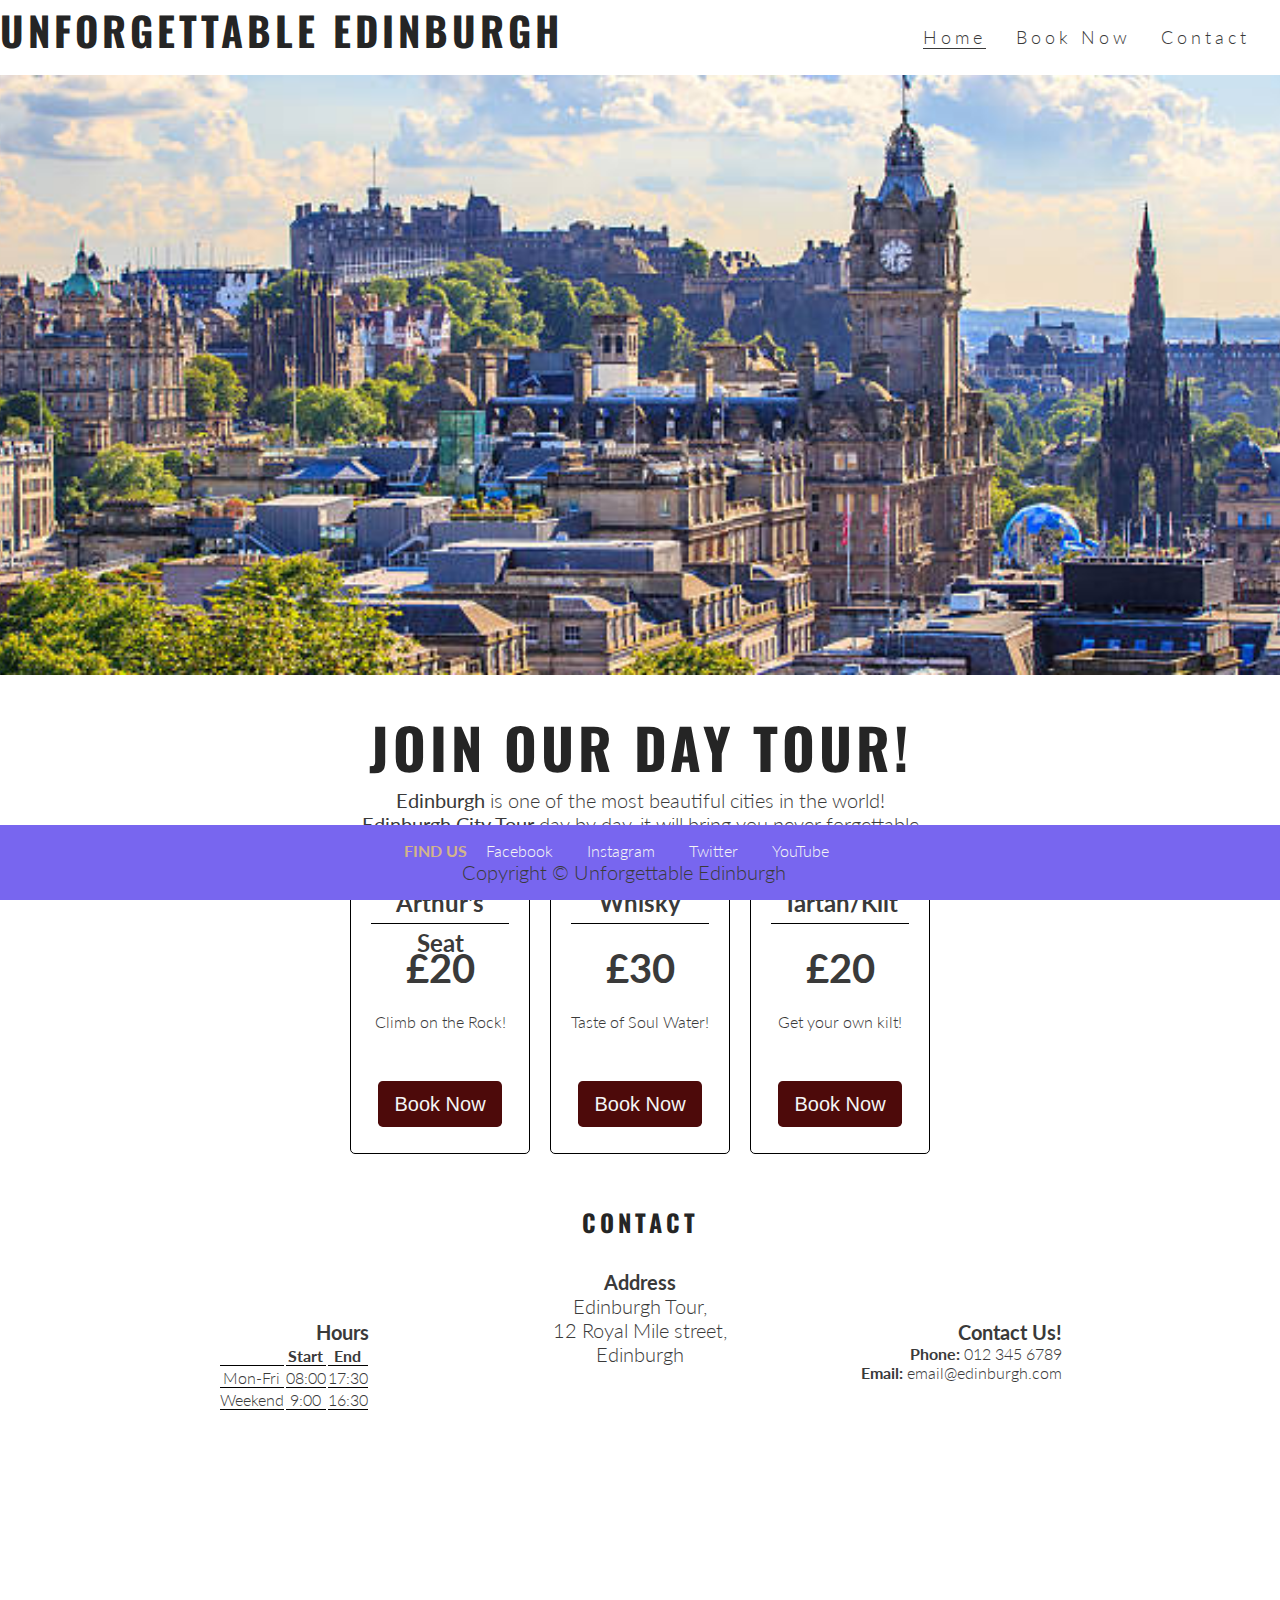
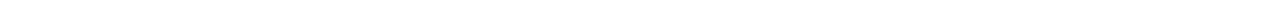
==== index.html @ 6f7efbe6 "update stlying for main section" ====
<!DOCTYPE html>
<html lang="en">
<head>
    <meta charset="UTF-8">
    <meta name="viewport" content="width=device-width, initial-scale=1.0">
    <meta name="description" content="A few days explore in Edinburgh, Scotland">
    <meta name="keywords" content="expore the city, city break, scotland, edinburgh">

    <link rel="stylesheet" href="assets/css/style.css">
    <title>Unforgettable Edinburgh</title>
</head>
<body>
    <!-- navigation / header -->
    <header>
        <a href="index.html">
        <h1 id="logo">Unforgettable Edinburgh</h1>
    </a>
    <nav>
        <ul>
        <li>
            <a href="#contact">Contact</a>
        </li>
        <li>
            <a href="#booknow">Book Now</a>
        </li>
        <li>
            <a href="index.html" class="active">Home</a>
        </li>
    </ul>
    </nav>
</header>
<!-- Outer box -->
<section id="edinburgh-outer">
    <div id="edinburgh-image"></div>
    <div id="cover-text">
        <h2>Love City Breaks</h2>
        <h3>Explore Edinburgh & More</h3>
    </div>
</section>

<!-- main -->
<section>
    <div id="main">   
        <h2 id="title">Join our day tour!</h2>
    <p><strong>Edinburgh</strong> is one of the most beautiful cities in the world!</p>
    <p><strong>Edinburgh City Tour</strong> day by day, it will bring you never forgettable experience!
    </p>

<!-- Booking box -->
    <div class="tours" id="booknow">
        <div class="tour-item">
            <div class="tour-item-title">
                Arthur's Seat
            </div>
            <div class="tour-item-price">
                £20
            </div>
            <div class="tour-item-detail">
                Climb on the Rock!
            </div>
            <button class="tour-item-button tour-item-button--active">
                Book Now
            </button>
        </div>
        <div class="tour-item">
            <div class="tour-item-title">
                Whisky
            </div>
            <div class="tour-item-price">
                £30
            </div>
            <div class="tour-item-detail">
                Taste of Soul Water!
            </div>
            <button class="tour-item-button tour-item-button--active">
                Book Now
            </button>
        </div>
        <div class="tour-item">
            <div class="tour-item-title">
                Tartan/Kilt
            </div>
            <div class="tour-item-price">
                £20
            </div>
            <div class="tour-item-detail">
                Get your own kilt!
            </div>
            <button class="tour-item-button tour-item-button--active">
                Book Now
            </button>
        </div>
    </div>
</div>
</section>

<!-- contact / hours / address -->
<section id="contact">
    <h2 class="text-center">Contact</h2>
    <div class="contact-boxes-container">
        <div class="contact-box-left">
            <h3 class="text-center">Hours</h3>

            <table class="text-center">
                <tr>
                    <th></th>
                    <th>Start</th>
                    <th>End</th>
                </tr>
                <tr>
                    <td>Mon-Fri</td>
                    <td>08:00</td>
                    <td>17:30</td>
                </tr>
                <tr>
                    <td>Weekend</td>
                    <td>9:00</td>
                    <td>16:30</td>
                </tr>
            </table>
    </div>
    <div class="text-right contact-box-right">
        <h3>Contact Us!</h3>
        <div>
        <span class="bold">Phone: </span>
        <span>012 345 6789</span>
        </div>
        <div>
        <span class="bold">Email: </span>
        <span>email@edinburgh.com</span>
        </div>
    </div>
    <div class="contact-box-center">
    <h3>Address</h3>
    <p>Edinburgh Tour,<br>12 Royal Mile street,<br>Edinburgh</p>
    </div>
</div>
</section>
</body>

<!-- footer -->
<footer class="text-uppercase">
        <span>Find Us</span>

		<a href="https://www.facebook.com" target="_blank" rel="noopener" aria-label="Find us on Facebook (link opens in a new tab)">Facebook</a>
		<a href="https://www.instagram.com" target="_blank" rel="noopener" aria-label="Find us on Instagram (link opens in a new tab)">Instagram</a>
		<a href="https://www.twitter.com" target="_blank" rel="noopener" aria-label="Find us on Twitter (link opens in a new tab)">Twitter</a>
        <a href="https://www.youtube.com" target="_blank" rel="noopener" aria-label="Find us on YouTube(link opens in a new tab)">YouTube</a>
   
        <p>Copyright &copy; Unforgettable Edinburgh</p>
    </footer>
</html>
---- assets/css/style.css ----
@import url('https://fonts.googleapis.com/css2?family=Lato:wght@300&family=Oswald&display=swap');

* {
    margin: 0;
    padding: 0;
    border: none;
}

body {
    font-family: Lato, sans-serif;
    font-weight: 300;
    color: #3a3a3a;
}

/* headings & logo*/
h1, h2 {
    font-family: Oswald, sans-serif;
    text-transform: uppercase;
    letter-spacing: 4px;
    color: #252525;
}
#logo {
    float: left;
    font-size: 250%;
}
/* navigatin links */
ul {
    font-size: 110%;
    letter-spacing: 4px;
    line-height: 75px;
}

li{
    float: right;
    list-style-type: none;
    margin-right: 30px;
}

li a {
    text-decoration: none;
    color: inherit;
}

li a:hover {
    border-bottom: 1px solid #3a3a3a;
}
.active {
    border-bottom: 1px solid #3a3a3a;
}

/* main image-edinburgh */

#edinburgh-outer {
    height: 600px;
    width: 100%;
    overflow: hidden;
    position: relative;
}

#cover-text, #cover-text h2 {
    color: #fff;
}

#edinburgh-image {
    height: 600px;
    width: 100%;
    background: url(../images/edinburgh-city.jpeg) no-repeat center fixed;
    background-size: cover;

/* animates zoom effects on loading page */
animation-name: edinburgh-zoom;
animation-duration: 3s ;
animation-fill-mode: backwards;
}
/* creates the level of zoom for edinburgh image */
@keyframes edinburgh-zoom {
    from {
        transform: scale(1);
    }
    to {
        transform: scale(1.1);
    }
}

#cover-text {
    font-size: 140%;
    font-family: Oswald, sans-serif;
    text-transform: uppercase;
    letter-spacing: 4px;

    width: 300px;
    height: 150px;
    

    padding-top: 40px;
    padding-left: 10px;

    background-color: rgba(183, 132, 21, 0.876);

    bottom: 60px;
    right: 100px;
}

/* main contents */
#main {
    width: 600px;
    margin: 0 auto;
    margin-top: 30px; 
}

#title {
    text-align: center;
    font-size: 3.5rem;
    font-weight: bold;
}
p {
    text-align: center;
    font-size: 1.25rem;
    font-weight: 300;
}
.tours {
    display: flex;
    
}

.tour-item {
    width: 1000px;
    height: 250px;
    border: 1px solid black;
    margin: 10px;
    border-radius: 5px;
    text-align: center;
    padding: 20px;
    margin-bottom: 50px;
    margin-top: 2px; 
}

.tour-item-title {
    font-size: 1.5rem;
    font-weight: bold;
    text-align: center;
    height: 40px;
    line-height: 40px;
    border-bottom: 1px solid black;
    margin: 0 auto;
}

.tour-item-button {
    padding: 0.5rem 1rem;
    font-size: 1.25rem;
    line-height: 1.5;
    border-radius: .3rem;
    color: rgb(90, 22, 22);
    background-color: transparent;
    background-image: none;
    border-bottom: rgb(90, 22, 22);
    margin-top: 50px;
    display: inline-block;
    transition-duration: 0.3s;
    cursor: pointer;
}

.tour-item-price {
    font-size: 2.5rem;
    font-weight: bold;
    padding: 20px;
}

.tour-item-button--active {
    background-color:  rgb(77, 10, 10);
    color: whitesmoke;
}
.tour-item-button:hover {
    background-color: brown;
    color: whitesmoke;
}

/* contact */
#contact {
    margin-bottom: 100px;
}
.contact-boxes-container {
    width: 66%;
    margin: 0 auto;
}
.contact-box-left {
    width: 250px;
    margin-top: 50px;
    float: left;
}
.contact-box-right {
    width: 250px;
    text-align: right;
    margin-top: 50px;
    float: right;
}
.spacer {
    clear: both;
}
.contact-box-center {
    width: 250px;
    height: 250px;
    margin: 30px auto;
    text-align: center;
}
h3 {
    font-size: 20px;
    font-weight: bolder;
}
th, td {
    border-bottom: 1px solid black;
}
ul {
    padding: 0;
}
.text-center {
    text-align: center;
}
.text-right {
    text-align: right;
}

.bold {
    font-weight: bold;
}
h3 {
    font-weight: bold;
}

/* footer */
footer {
    background-color: rgb(120, 102, 239);
    padding: 1em;
    text-align: center;
    width: 100%;
    position: fixed;
    bottom: 0;
    right: 0;
    z-index: 3;
}

footer > span {
    color: tan;
    font-weight: bold;
    font-size: 1rem;
    text-transform: uppercase;
}
footer > a {
    color: whitesmoke;
    text-decoration: none;
    padding: 0 15px;
    font-size: 1rem;
}
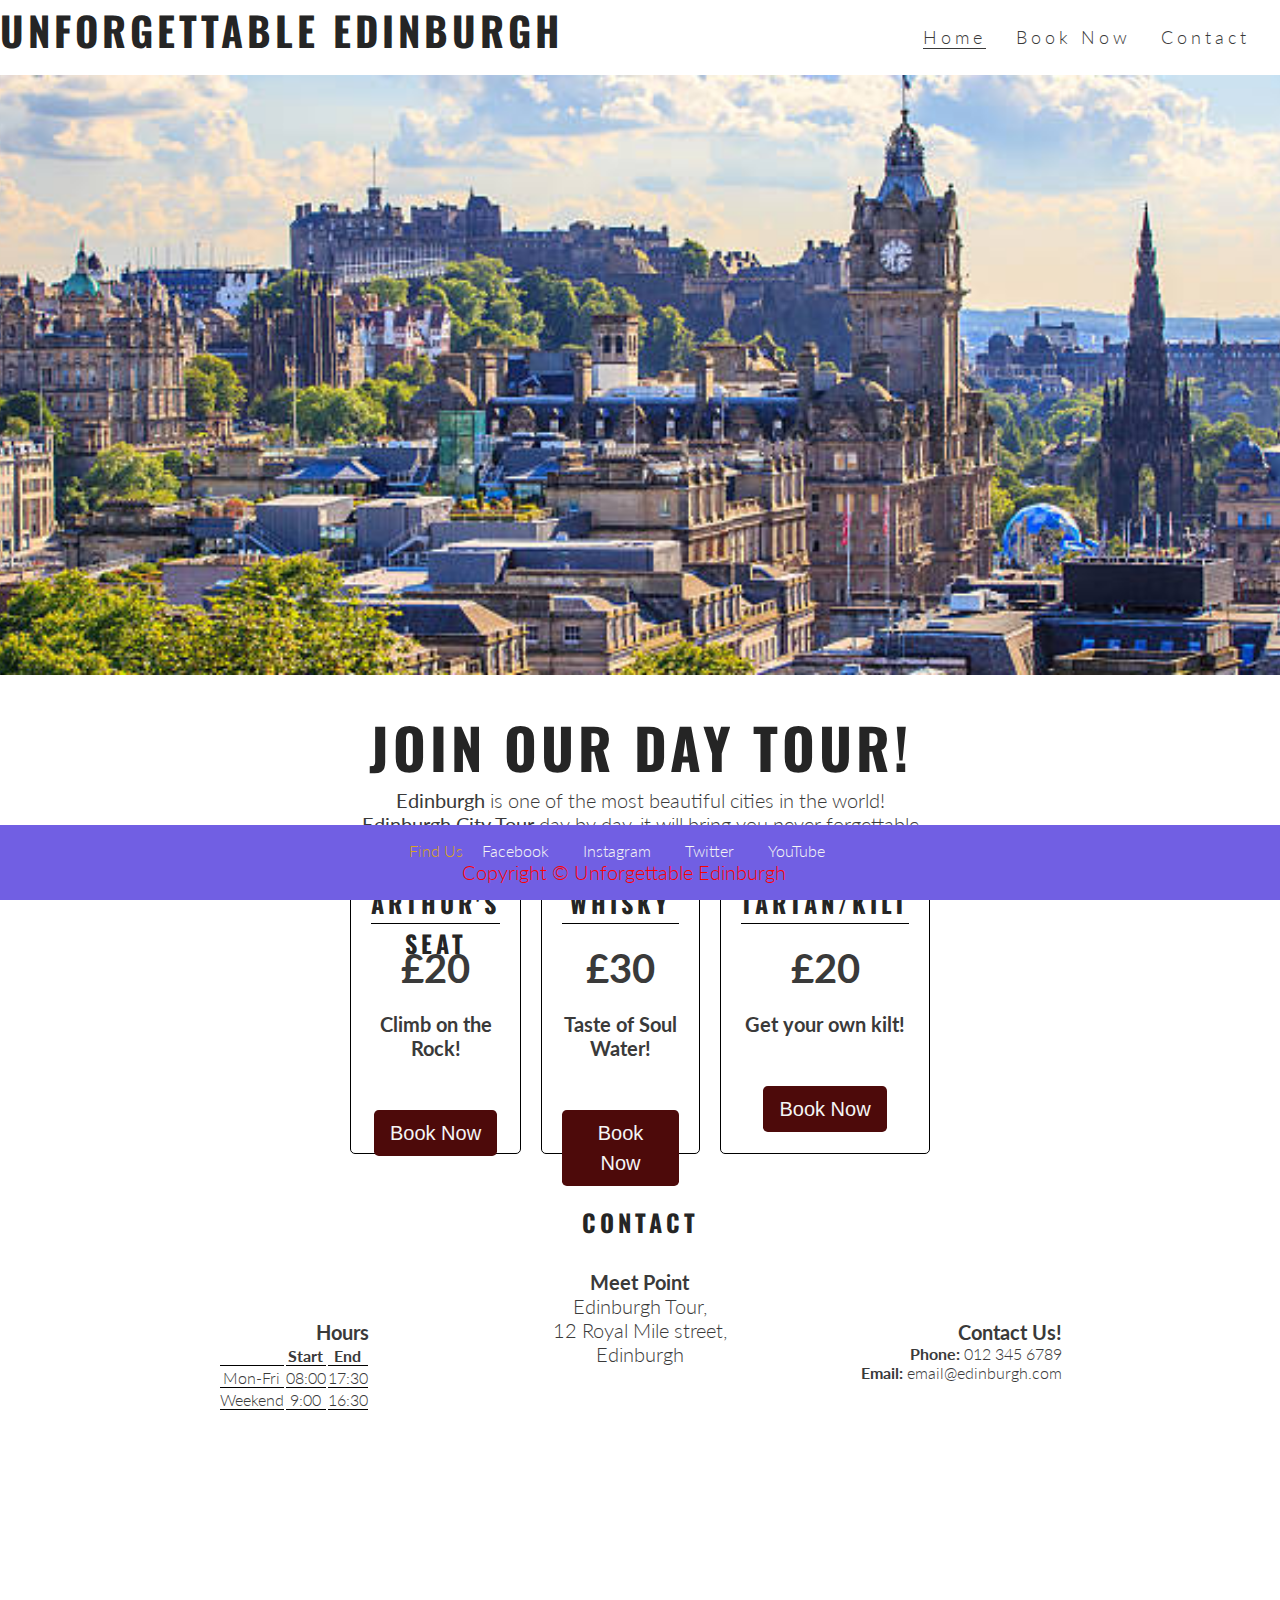
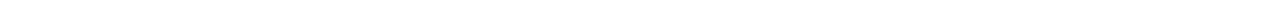
==== commit e72e8059: "more updating syles" ====
--- a/index.html
+++ b/index.html
@@ -9,6 +9,7 @@
     <link rel="stylesheet" href="assets/css/style.css">
     <title>Unforgettable Edinburgh</title>
 </head>
+
 <body>
     <!-- navigation / header -->
     <header>
@@ -49,43 +50,43 @@
 <!-- Booking box -->
     <div class="tours" id="booknow">
         <div class="tour-item">
-            <div class="tour-item-title">
+            <h2 div class="tour-item-title">
                 Arthur's Seat
-            </div>
+            </h2>
             <div class="tour-item-price">
                 £20
             </div>
-            <div class="tour-item-detail">
+            <h3 div class="tour-item-detail">
                 Climb on the Rock!
-            </div>
+            </h3>
             <button class="tour-item-button tour-item-button--active">
                 Book Now
             </button>
         </div>
         <div class="tour-item">
-            <div class="tour-item-title">
+            <h2 div class="tour-item-title">
                 Whisky
-            </div>
+            </h2>
             <div class="tour-item-price">
                 £30
             </div>
-            <div class="tour-item-detail">
+            <h3 div class="tour-item-detail">
                 Taste of Soul Water!
-            </div>
+            </h3>
             <button class="tour-item-button tour-item-button--active">
                 Book Now
             </button>
         </div>
         <div class="tour-item">
-            <div class="tour-item-title">
+            <h2 div class="tour-item-title">
                 Tartan/Kilt
-            </div>
+            </h2>
             <div class="tour-item-price">
                 £20
             </div>
-            <div class="tour-item-detail">
+            <h3 div class="tour-item-detail">
                 Get your own kilt!
-            </div>
+            </h3>
             <button class="tour-item-button tour-item-button--active">
                 Book Now
             </button>
@@ -121,6 +122,7 @@
     </div>
     <div class="text-right contact-box-right">
         <h3>Contact Us!</h3>
+
         <div>
         <span class="bold">Phone: </span>
         <span>012 345 6789</span>
@@ -131,12 +133,11 @@
         </div>
     </div>
     <div class="contact-box-center">
-    <h3>Address</h3>
-    <p>Edinburgh Tour,<br>12 Royal Mile street,<br>Edinburgh</p>
+        <h3>Meet Point</h3>
+        <p>Edinburgh Tour,<br>12 Royal Mile street,<br>Edinburgh</p>
     </div>
 </div>
 </section>
-</body>
 
 <!-- footer -->
 <footer class="text-uppercase">
@@ -149,4 +150,5 @@
    
         <p>Copyright &copy; Unforgettable Edinburgh</p>
     </footer>
+</body>
 </html>--- a/assets/css/style.css
+++ b/assets/css/style.css
@@ -229,7 +229,7 @@
 
 /* footer */
 footer {
-    background-color: rgb(120, 102, 239);
+    background-color: rgb(113, 95, 227);
     padding: 1em;
     text-align: center;
     width: 100%;
@@ -239,11 +239,8 @@
     z-index: 3;
 }
 
-footer > span {
-    color: tan;
-    font-weight: bold;
-    font-size: 1rem;
-    text-transform: uppercase;
+footer > span { 
+    color: goldenrod;
 }
 footer > a {
     color: whitesmoke;
@@ -252,3 +249,7 @@
     font-size: 1rem;
 }
 
+footer > p {
+    color: red;
+}
+
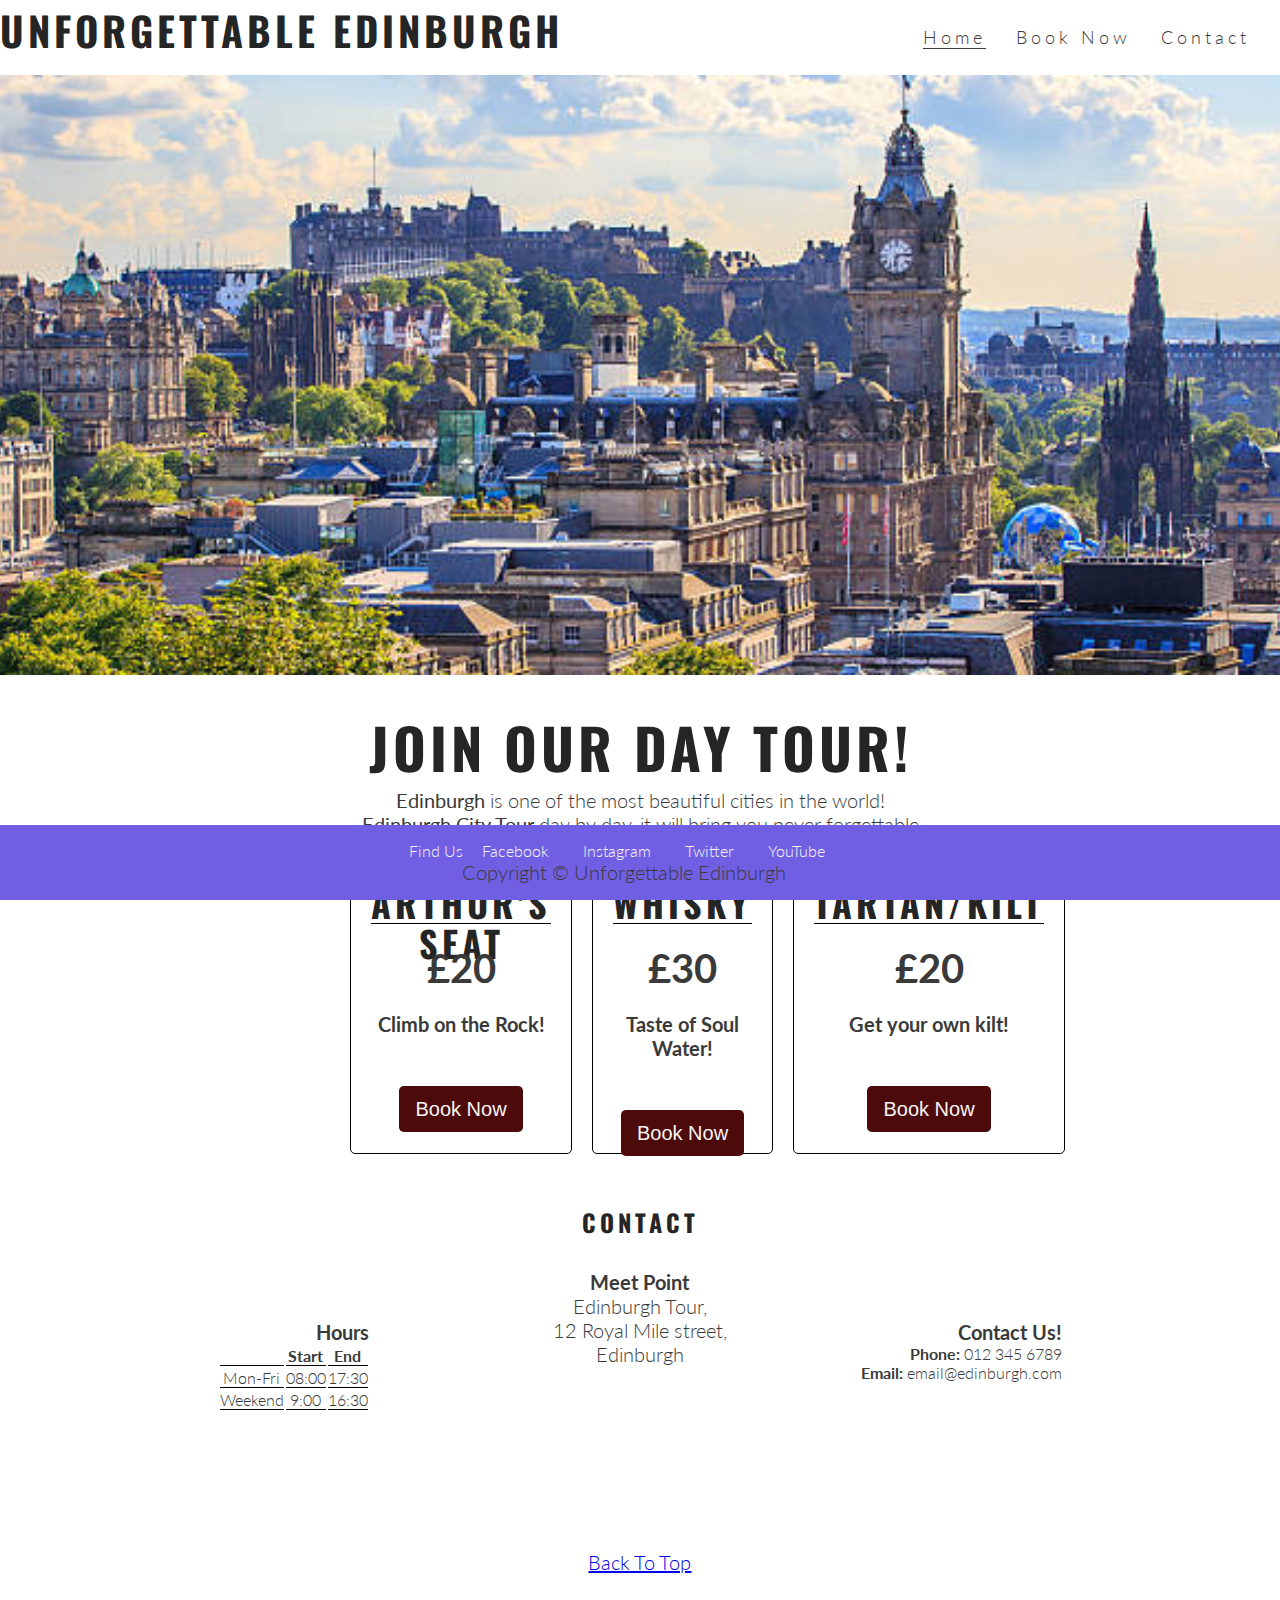
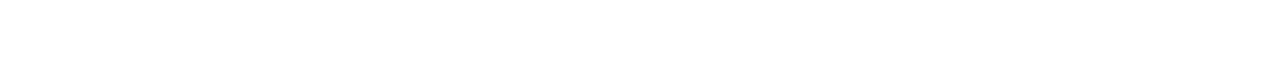
==== commit ceea8490: "add 'back to top' link" ====
--- a/index.html
+++ b/index.html
@@ -50,43 +50,44 @@
 <!-- Booking box -->
     <div class="tours" id="booknow">
         <div class="tour-item">
-            <h2 div class="tour-item-title">
-                Arthur's Seat
-            </h2>
+            <div class="tour-item-title">
+                <h2>Arthur's Seat</h2>
+            </div>
             <div class="tour-item-price">
                 £20
             </div>
-            <h3 div class="tour-item-detail">
-                Climb on the Rock!
-            </h3>
+            <div class="tour-item-detail">
+                <h3>Climb on the Rock!</h3>
+            </div>
             <button class="tour-item-button tour-item-button--active">
                 Book Now
             </button>
         </div>
         <div class="tour-item">
-            <h2 div class="tour-item-title">
-                Whisky
-            </h2>
+            <div class="tour-item-title">
+                <h2>Whisky</h2>
+            </div>
             <div class="tour-item-price">
                 £30
             </div>
-            <h3 div class="tour-item-detail">
-                Taste of Soul Water!
-            </h3>
+            <div class="tour-item-detail">
+                <h3>Taste of Soul Water!</h3>
+            </div>
             <button class="tour-item-button tour-item-button--active">
                 Book Now
             </button>
         </div>
         <div class="tour-item">
-            <h2 div class="tour-item-title">
-                Tartan/Kilt
-            </h2>
+            <div class="tour-item-title">
+                <h2>Tartan/Kilt</h2>
+                
+            </div>
             <div class="tour-item-price">
                 £20
             </div>
-            <h3 div class="tour-item-detail">
-                Get your own kilt!
-            </h3>
+            <div class="tour-item-detail">
+                <h3>Get your own kilt!</h3>
+            </div>
             <button class="tour-item-button tour-item-button--active">
                 Book Now
             </button>
@@ -136,7 +137,11 @@
         <h3>Meet Point</h3>
         <p>Edinburgh Tour,<br>12 Royal Mile street,<br>Edinburgh</p>
     </div>
+    <p>
+        <a href="#">Back To Top</a>
+    </p>
 </div>
+
 </section>
 
 <!-- footer -->
--- a/assets/css/style.css
+++ b/assets/css/style.css
@@ -240,7 +240,7 @@
 }
 
 footer > span { 
-    color: goldenrod;
+    color: whitesmoke;
 }
 footer > a {
     color: whitesmoke;
@@ -249,7 +249,4 @@
     font-size: 1rem;
 }
 
-footer > p {
-    color: red;
-}
-
+
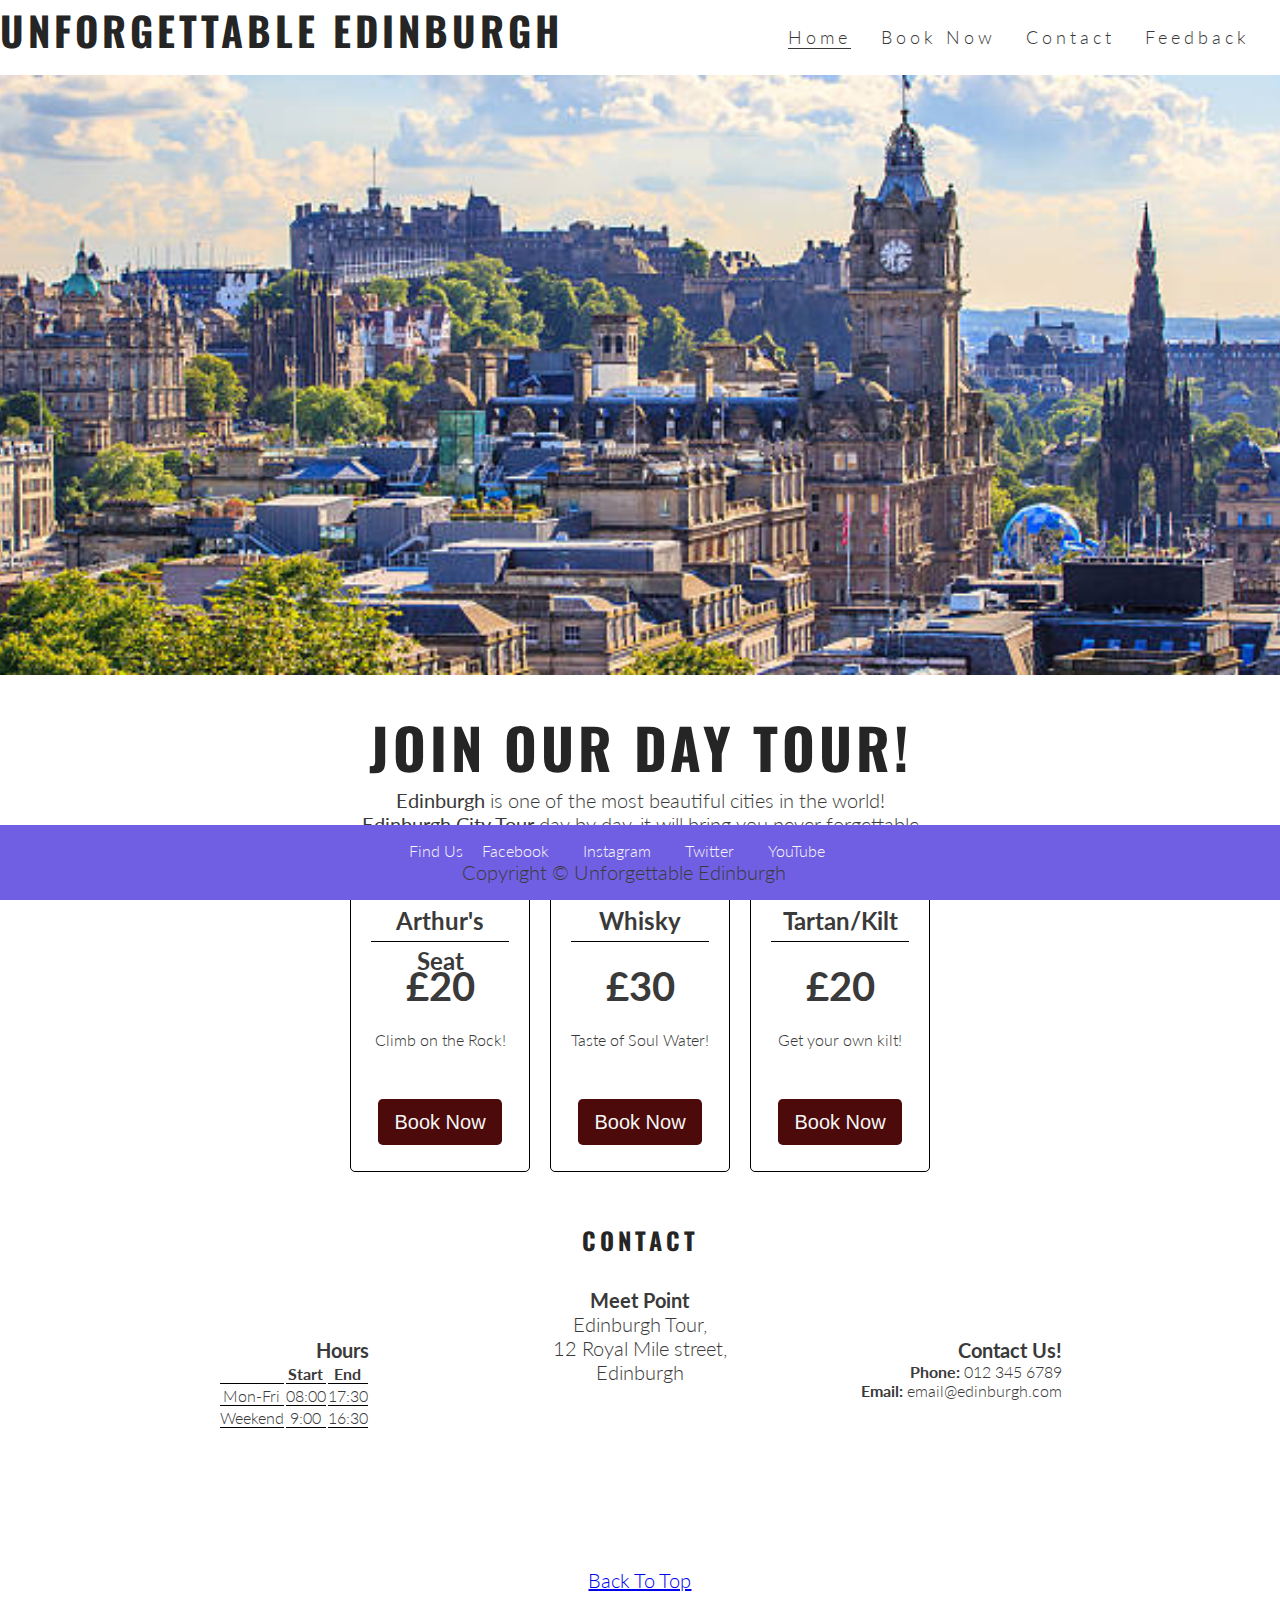
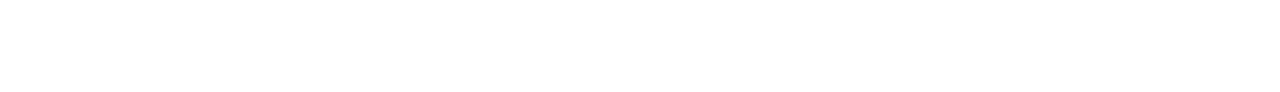
==== commit a9c8f22d: "fixing tour boxes as the size wasn't aligned" ====
--- a/index.html
+++ b/index.html
@@ -18,6 +18,9 @@
     </a>
     <nav>
         <ul>
+        <li>
+            <a href="form">Feedback</a>
+        </li>
         <li>
             <a href="#contact">Contact</a>
         </li>
@@ -51,13 +54,13 @@
     <div class="tours" id="booknow">
         <div class="tour-item">
             <div class="tour-item-title">
-                <h2>Arthur's Seat</h2>
+                Arthur's Seat
             </div>
             <div class="tour-item-price">
                 £20
             </div>
             <div class="tour-item-detail">
-                <h3>Climb on the Rock!</h3>
+                Climb on the Rock!
             </div>
             <button class="tour-item-button tour-item-button--active">
                 Book Now
@@ -65,13 +68,13 @@
         </div>
         <div class="tour-item">
             <div class="tour-item-title">
-                <h2>Whisky</h2>
+                Whisky
             </div>
             <div class="tour-item-price">
                 £30
             </div>
             <div class="tour-item-detail">
-                <h3>Taste of Soul Water!</h3>
+                Taste of Soul Water!
             </div>
             <button class="tour-item-button tour-item-button--active">
                 Book Now
@@ -79,14 +82,14 @@
         </div>
         <div class="tour-item">
             <div class="tour-item-title">
-                <h2>Tartan/Kilt</h2>
+                Tartan/Kilt
                 
             </div>
             <div class="tour-item-price">
                 £20
             </div>
             <div class="tour-item-detail">
-                <h3>Get your own kilt!</h3>
+                Get your own kilt!
             </div>
             <button class="tour-item-button tour-item-button--active">
                 Book Now
--- a/assets/css/style.css
+++ b/assets/css/style.css
@@ -124,7 +124,7 @@
 }
 
 .tour-item {
-    width: 1000px;
+    width: 2000px;
     height: 250px;
     border: 1px solid black;
     margin: 10px;
@@ -132,7 +132,7 @@
     text-align: center;
     padding: 20px;
     margin-bottom: 50px;
-    margin-top: 2px; 
+    margin-top: 20px; 
 }
 
 .tour-item-title {
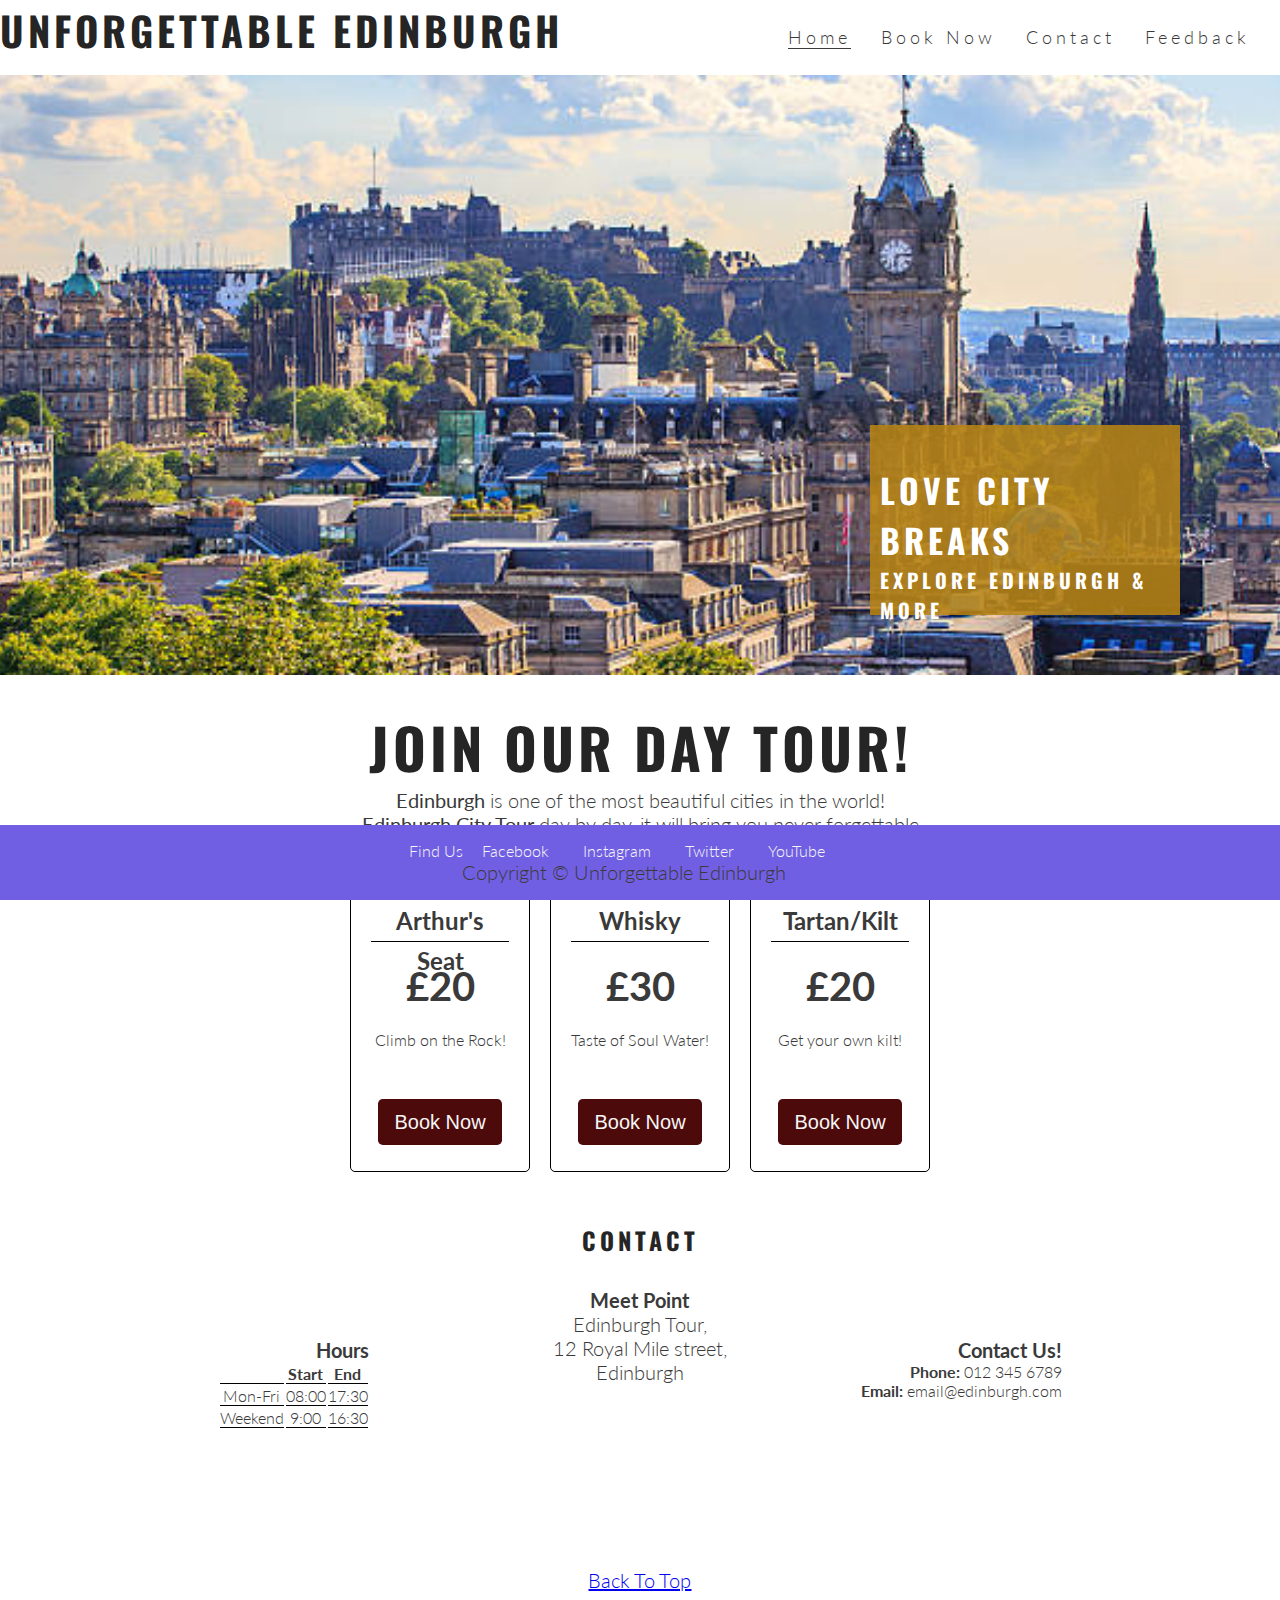
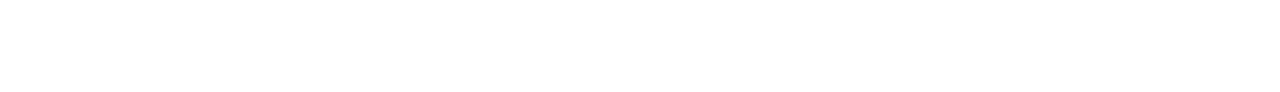
==== commit aa9a59a1: "disappeared box text has been back" ====
--- a/index.html
+++ b/index.html
@@ -19,7 +19,7 @@
     <nav>
         <ul>
         <li>
-            <a href="form">Feedback</a>
+            <a href="#form">Feedback</a>
         </li>
         <li>
             <a href="#contact">Contact</a>
--- a/assets/css/style.css
+++ b/assets/css/style.css
@@ -99,6 +99,8 @@
 
     bottom: 60px;
     right: 100px;
+
+    position: absolute;
 }
 
 /* main contents */
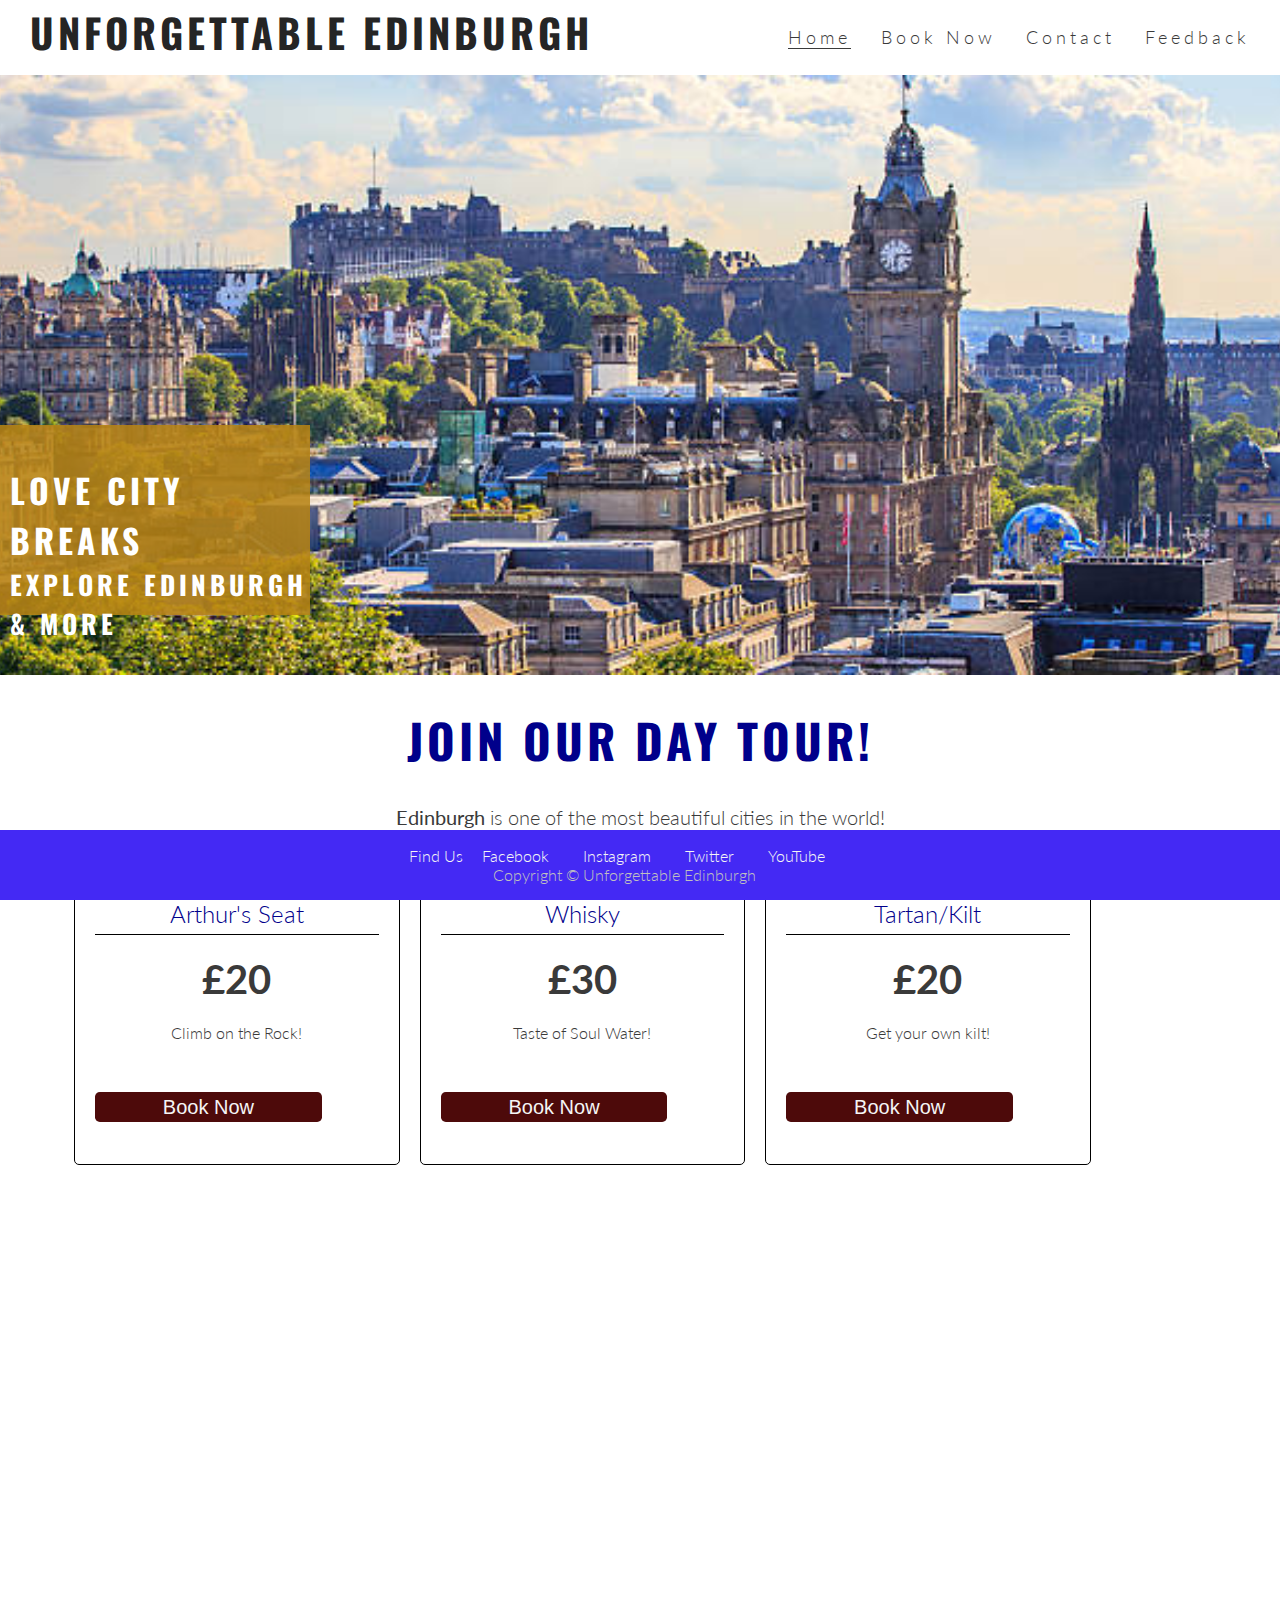
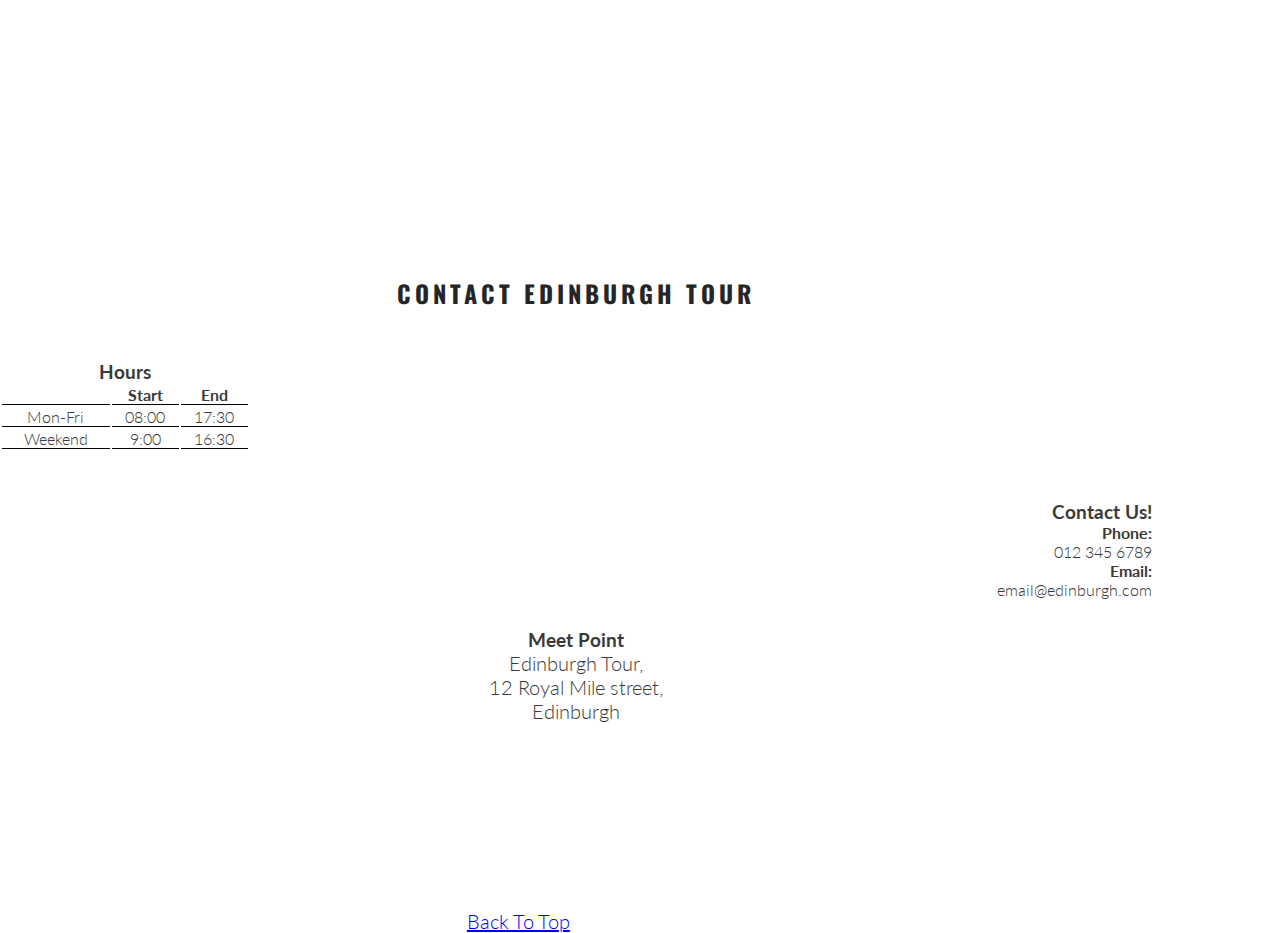
==== commit 96be6338: "Update index.html" ====
--- a/index.html
+++ b/index.html
@@ -19,7 +19,7 @@
     <nav>
         <ul>
         <li>
-            <a href="#form">Feedback</a>
+            <a href="form.html">Feedback</a>
         </li>
         <li>
             <a href="#contact">Contact</a>
@@ -47,7 +47,7 @@
     <div id="main">   
         <h2 id="title">Join our day tour!</h2>
     <p><strong>Edinburgh</strong> is one of the most beautiful cities in the world!</p>
-    <p><strong>Edinburgh City Tour</strong> day by day, it will bring you never forgettable experience!
+    <p><strong>Edinburgh City Tours</strong> daily will bring you an unforgettable experience!
     </p>
 
 <!-- Booking box -->
@@ -95,16 +95,15 @@
                 Book Now
             </button>
         </div>
-    </div>
+    </div>    
 </div>
 </section>
 
 <!-- contact / hours / address -->
-<section id="contact">
-    <h2 class="text-center">Contact</h2>
-    <div class="contact-boxes-container">
+<section id="contact" class="text-center">
+    <h2>Contact Edinburgh Tour</h2>
         <div class="contact-box-left">
-            <h3 class="text-center">Hours</h3>
+            <h3>Hours</h3>
 
             <table class="text-center">
                 <tr>
@@ -159,4 +158,4 @@
         <p>Copyright &copy; Unforgettable Edinburgh</p>
     </footer>
 </body>
-</html>+</html>
--- a/assets/css/style.css
+++ b/assets/css/style.css
@@ -112,8 +112,9 @@
 
 #title {
     text-align: center;
-    font-size: 3.5rem;
+    font-size: 2.95rem;
     font-weight: bold;
+    color: darkblue;
 }
 p {
     text-align: center;
@@ -136,10 +137,10 @@
     margin-bottom: 50px;
     margin-top: 20px; 
 }
-
 .tour-item-title {
+    color: darkblue;
     font-size: 1.5rem;
-    font-weight: bold;
+    font-weight: 10px;
     text-align: center;
     height: 40px;
     line-height: 40px;
@@ -152,10 +153,8 @@
     font-size: 1.25rem;
     line-height: 1.5;
     border-radius: .3rem;
-    color: rgb(90, 22, 22);
     background-color: transparent;
     background-image: none;
-    border-bottom: rgb(90, 22, 22);
     margin-top: 50px;
     display: inline-block;
     transition-duration: 0.3s;
@@ -205,10 +204,7 @@
     margin: 30px auto;
     text-align: center;
 }
-h3 {
-    font-size: 20px;
-    font-weight: bolder;
-}
+
 th, td {
     border-bottom: 1px solid black;
 }
@@ -225,13 +221,10 @@
 .bold {
     font-weight: bold;
 }
-h3 {
-    font-weight: bold;
-}
 
 /* footer */
 footer {
-    background-color: rgb(113, 95, 227);
+    background-color: rgb(68, 41, 244);
     padding: 1em;
     text-align: center;
     width: 100%;
@@ -244,6 +237,7 @@
 footer > span { 
     color: whitesmoke;
 }
+
 footer > a {
     color: whitesmoke;
     text-decoration: none;
@@ -251,4 +245,152 @@
     font-size: 1rem;
 }
 
-
+footer > p {
+    color: silver;
+    font-size: 1rem;
+}
+
+/* feedback form */
+fieldset {
+    border: none;
+    margin-top: 20px;
+}
+input[type=text],
+input[type=email] {
+    height: 30px;
+    width: 90%;
+    padding-left: 10px;
+    margin: 0 auto;
+    background: transparent;
+    border: 1px solid black;
+    border-radius: 5px;
+}
+
+input[type=submit] {
+    margin-top: 20px;
+    margin-left: 0.75rem;
+    padding: 0.75rem;
+    background-color: rgb(16, 29, 104);
+    color: silver;
+    border: 1px solid none;
+    border-radius: 5px;
+}
+input[type=reset] {
+    margin-top: 20px;
+    margin-left: 0.75rem;
+    padding: 0.75rem;
+    background-color: rgb(16, 29, 104);
+    color: silver;
+    border: 1px solid none;
+    border-radius: 5px;
+}
+
+input[type=submit], [type=reset]:hover {
+    background-color: rgb(69, 8, 8);
+}
+
+form {
+    clear: left;
+    background: url(../images/blackandwhite_edinburgh.jpeg);
+    background-size: cover;
+    background-position: center;
+    height: 900px;
+    padding: 70px;
+}
+.block-label {
+    display: block;
+}
+
+legend {
+    font-size: 20px;
+    font-weight: 600;
+    margin: 10px 0 5px 0;
+}
+
+.float-left {
+    float: left;
+}
+
+label {
+    margin: 10px 0px 5px 0;
+}
+
+textarea {
+    background: transparent;
+    border: 1px solid black;
+    border-radius: 5px;
+}
+
+/* for media screen sizes from 1200px wide and down */
+@media screen and (min-width: 1200px) {
+    #main {
+        width: 100%;
+        height: 1200px;
+        margin: 0 auto;
+    }
+    #title {
+        padding: 30px 0;
+        margin: 0;
+    }
+    #booknow {
+        width: 100%;
+        float: left;
+        padding: 0;
+        margin-bottom: 1px;
+    }
+    #contact {
+        width: 100%;
+        float: left;
+        padding: 0;
+        margin-top: 1px;
+    }
+
+    .tours, .tour-item-button, .tour-item-button--active {
+        width: 100%;
+        float: left;
+        padding: 0;
+    }
+    .text-center, .contact-boxes-container, .contact-box-center, .bold, .contact-box-right {
+        width: 100%;
+        float: left;
+        padding: 0;   
+    }    
+}
+/* for media screen sizes from 950px widh and down */
+@media screen and (min-width: 800px) {
+
+    #logo {
+        clear: left;
+        float: left;
+        margin-left: 30px;
+        margin-bottom: 20px;
+        margin-top: 20px;
+        line-height: 25px;
+    }
+    
+    #cover-text {
+        left: 0;
+    }
+    #main {
+        width: 90%;
+        height: 1200px;
+        margin: 0 auto;
+    }
+
+    #booknow, #contact {
+        width: 90%;
+        height: auto;
+        float: left;
+        margin: 0;
+    }
+    .tours, .tour-item-button, .tour-item-button--active {
+        width: 80%;
+        float: left;
+        padding: 0;
+    }
+    p > a{
+        width: 90%;
+        float: left;
+        padding: 0;
+    }
+}
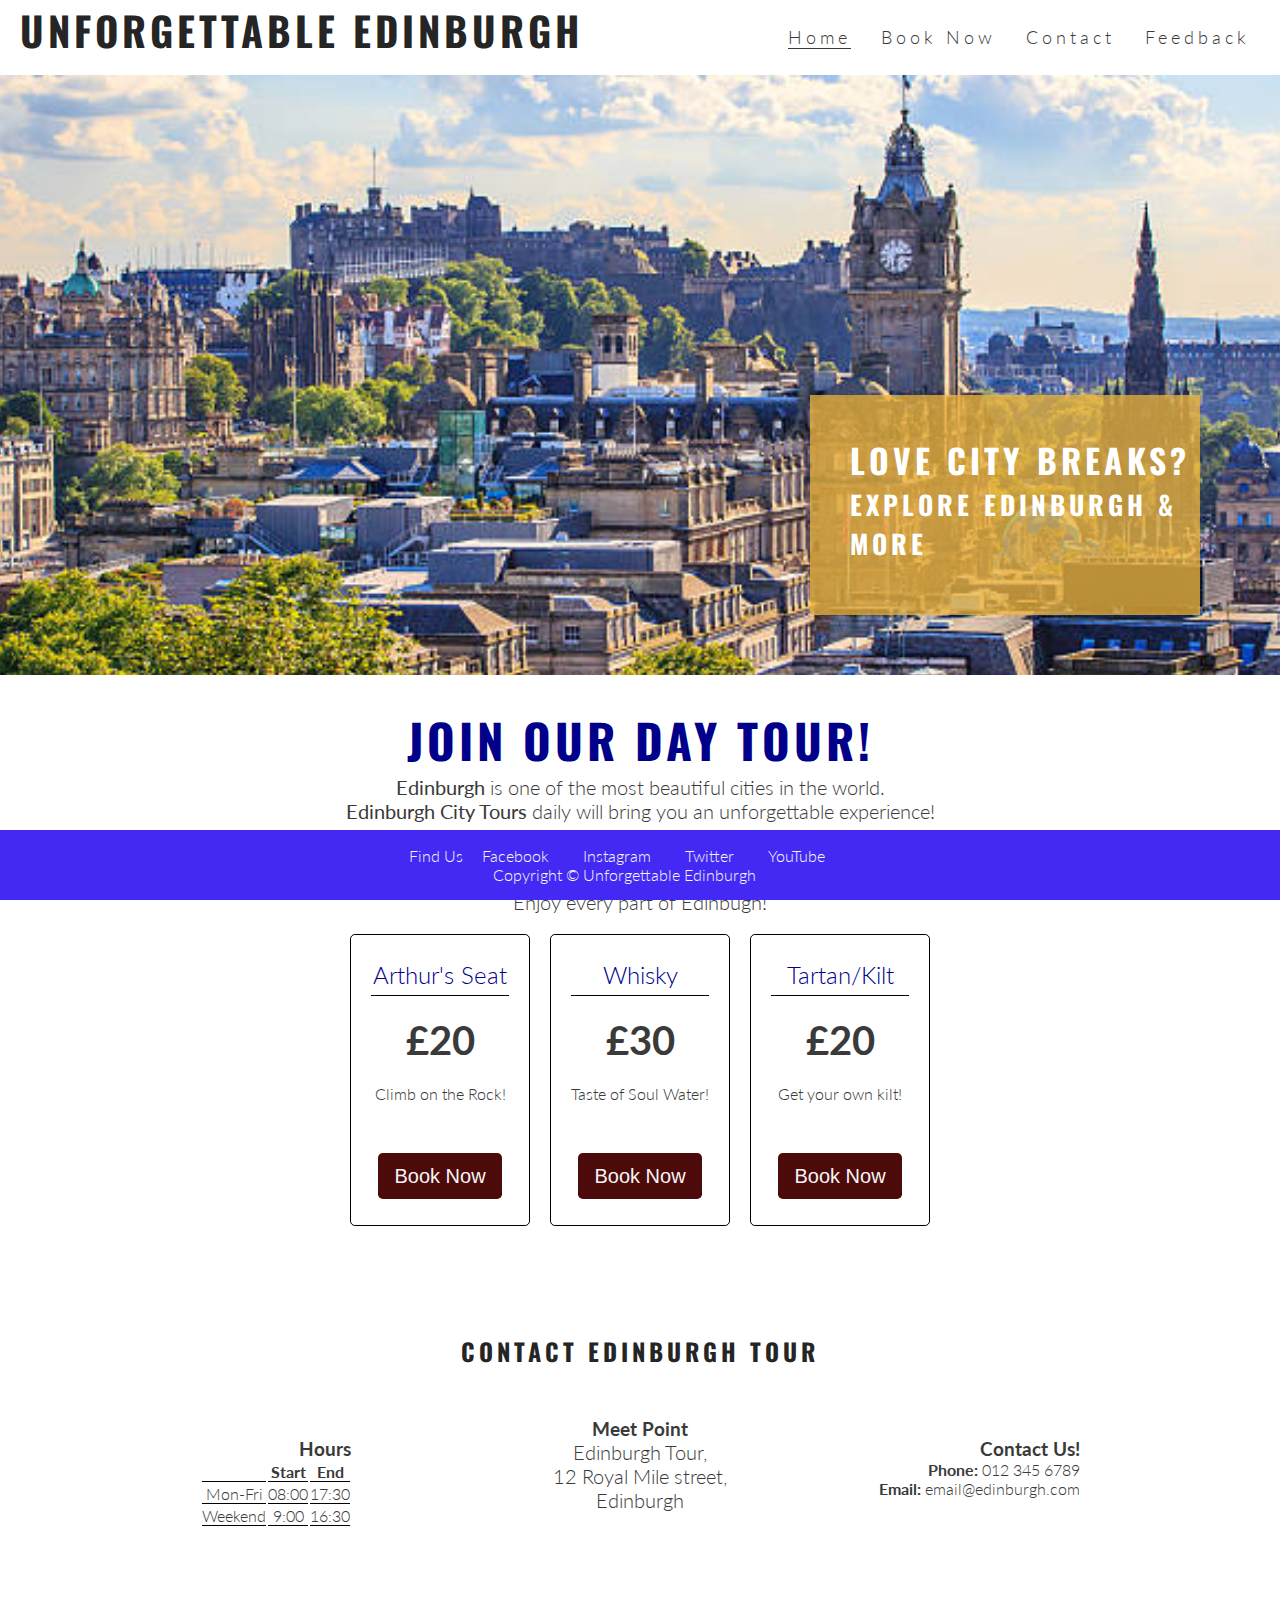
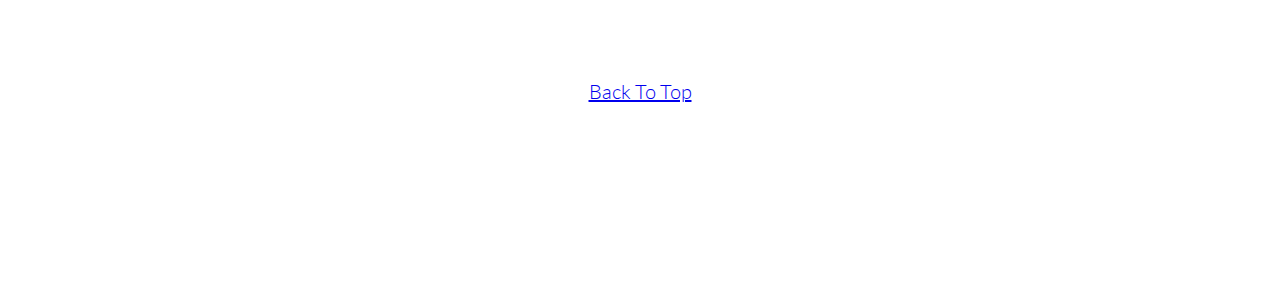
==== commit 0e18fa2f: "updates" ====
--- a/index.html
+++ b/index.html
@@ -37,7 +37,7 @@
 <section id="edinburgh-outer">
     <div id="edinburgh-image"></div>
     <div id="cover-text">
-        <h2>Love City Breaks</h2>
+        <h2>Love City Breaks?</h2>
         <h3>Explore Edinburgh & More</h3>
     </div>
 </section>
@@ -46,10 +46,12 @@
 <section>
     <div id="main">   
         <h2 id="title">Join our day tour!</h2>
-    <p><strong>Edinburgh</strong> is one of the most beautiful cities in the world!</p>
-    <p><strong>Edinburgh City Tours</strong> daily will bring you an unforgettable experience!
-    </p>
-
+    <p><strong>Edinburgh</strong> is one of the most beautiful cities in the world.</p>
+    <p><strong>Edinburgh City Tours</strong> daily will bring you an unforgettable experience!</p>
+    <br>
+    <p>See the blow options that you can choose one for a day.</p>
+    <p>Book in advance which ever you like to start.</p>
+    <p>Enjoy every part of Edinbugh!</p>
 <!-- Booking box -->
     <div class="tours" id="booknow">
         <div class="tour-item">
@@ -101,8 +103,12 @@
 
 <!-- contact / hours / address -->
 <section id="contact" class="text-center">
+    <br>
+    <br>
+    <br>
     <h2>Contact Edinburgh Tour</h2>
         <div class="contact-box-left">
+            <br>
             <h3>Hours</h3>
 
             <table class="text-center">
@@ -124,8 +130,8 @@
             </table>
     </div>
     <div class="text-right contact-box-right">
+        <br>
         <h3>Contact Us!</h3>
-
         <div>
         <span class="bold">Phone: </span>
         <span>012 345 6789</span>
@@ -136,15 +142,15 @@
         </div>
     </div>
     <div class="contact-box-center">
+        <br>
         <h3>Meet Point</h3>
         <p>Edinburgh Tour,<br>12 Royal Mile street,<br>Edinburgh</p>
-    </div>
+ </div>
     <p>
         <a href="#">Back To Top</a>
     </p>
-</div>
+</section>
 
-</section>
 
 <!-- footer -->
 <footer class="text-uppercase">
@@ -156,6 +162,6 @@
         <a href="https://www.youtube.com" target="_blank" rel="noopener" aria-label="Find us on YouTube(link opens in a new tab)">YouTube</a>
    
         <p>Copyright &copy; Unforgettable Edinburgh</p>
-    </footer>
+</footer>
 </body>
-</html>
+</html>--- a/assets/css/style.css
+++ b/assets/css/style.css
@@ -22,6 +22,8 @@
 #logo {
     float: left;
     font-size: 250%;
+    margin-left: 20px;
+
 }
 /* navigatin links */
 ul {
@@ -58,11 +60,11 @@
 }
 
 #cover-text, #cover-text h2 {
-    color: #fff;
+    color: white;
 }
 
 #edinburgh-image {
-    height: 600px;
+    height: 800px;
     width: 100%;
     background: url(../images/edinburgh-city.jpeg) no-repeat center fixed;
     background-size: cover;
@@ -88,17 +90,17 @@
     text-transform: uppercase;
     letter-spacing: 4px;
 
-    width: 300px;
-    height: 150px;
+    width: 350px;
+    height: 180px;
     
 
     padding-top: 40px;
-    padding-left: 10px;
-
-    background-color: rgba(183, 132, 21, 0.876);
+    padding-left: 40px;
+
+    background-color: rgba(235, 179, 59, 0.763);
 
     bottom: 60px;
-    right: 100px;
+    right: 80px;
 
     position: absolute;
 }
@@ -140,7 +142,7 @@
 .tour-item-title {
     color: darkblue;
     font-size: 1.5rem;
-    font-weight: 10px;
+    
     text-align: center;
     height: 40px;
     line-height: 40px;
@@ -178,21 +180,20 @@
 
 /* contact */
 #contact {
-    margin-bottom: 100px;
-}
-.contact-boxes-container {
-    width: 66%;
-    margin: 0 auto;
-}
+    margin-bottom: 200px;
+}
+
 .contact-box-left {
     width: 250px;
     margin-top: 50px;
+    margin-left: 200px;
     float: left;
 }
 .contact-box-right {
     width: 250px;
     text-align: right;
     margin-top: 50px;
+    margin-right: 200px;
     float: right;
 }
 .spacer {
@@ -246,15 +247,15 @@
 }
 
 footer > p {
-    color: silver;
+    color: whitesmoke;
     font-size: 1rem;
 }
 
 /* feedback form */
 fieldset {
     border: none;
-    margin-top: 20px;
-}
+}
+
 input[type=text],
 input[type=email] {
     height: 30px;
@@ -295,8 +296,9 @@
     background-size: cover;
     background-position: center;
     height: 900px;
-    padding: 70px;
-}
+    padding: 210px;
+    ;}
+
 .block-label {
     display: block;
 }
@@ -321,8 +323,10 @@
     border-radius: 5px;
 }
 
+/* media queries have not been working properly, now disabled below  */
+
 /* for media screen sizes from 1200px wide and down */
-@media screen and (min-width: 1200px) {
+/*/@media screen and (min-width: 1200px) {
     #main {
         width: 100%;
         height: 1200px;
@@ -357,7 +361,7 @@
     }    
 }
 /* for media screen sizes from 950px widh and down */
-@media screen and (min-width: 800px) {
+/*@media screen and (min-width: 800px) {
 
     #logo {
         clear: left;
@@ -393,4 +397,4 @@
         float: left;
         padding: 0;
     }
-}
+} */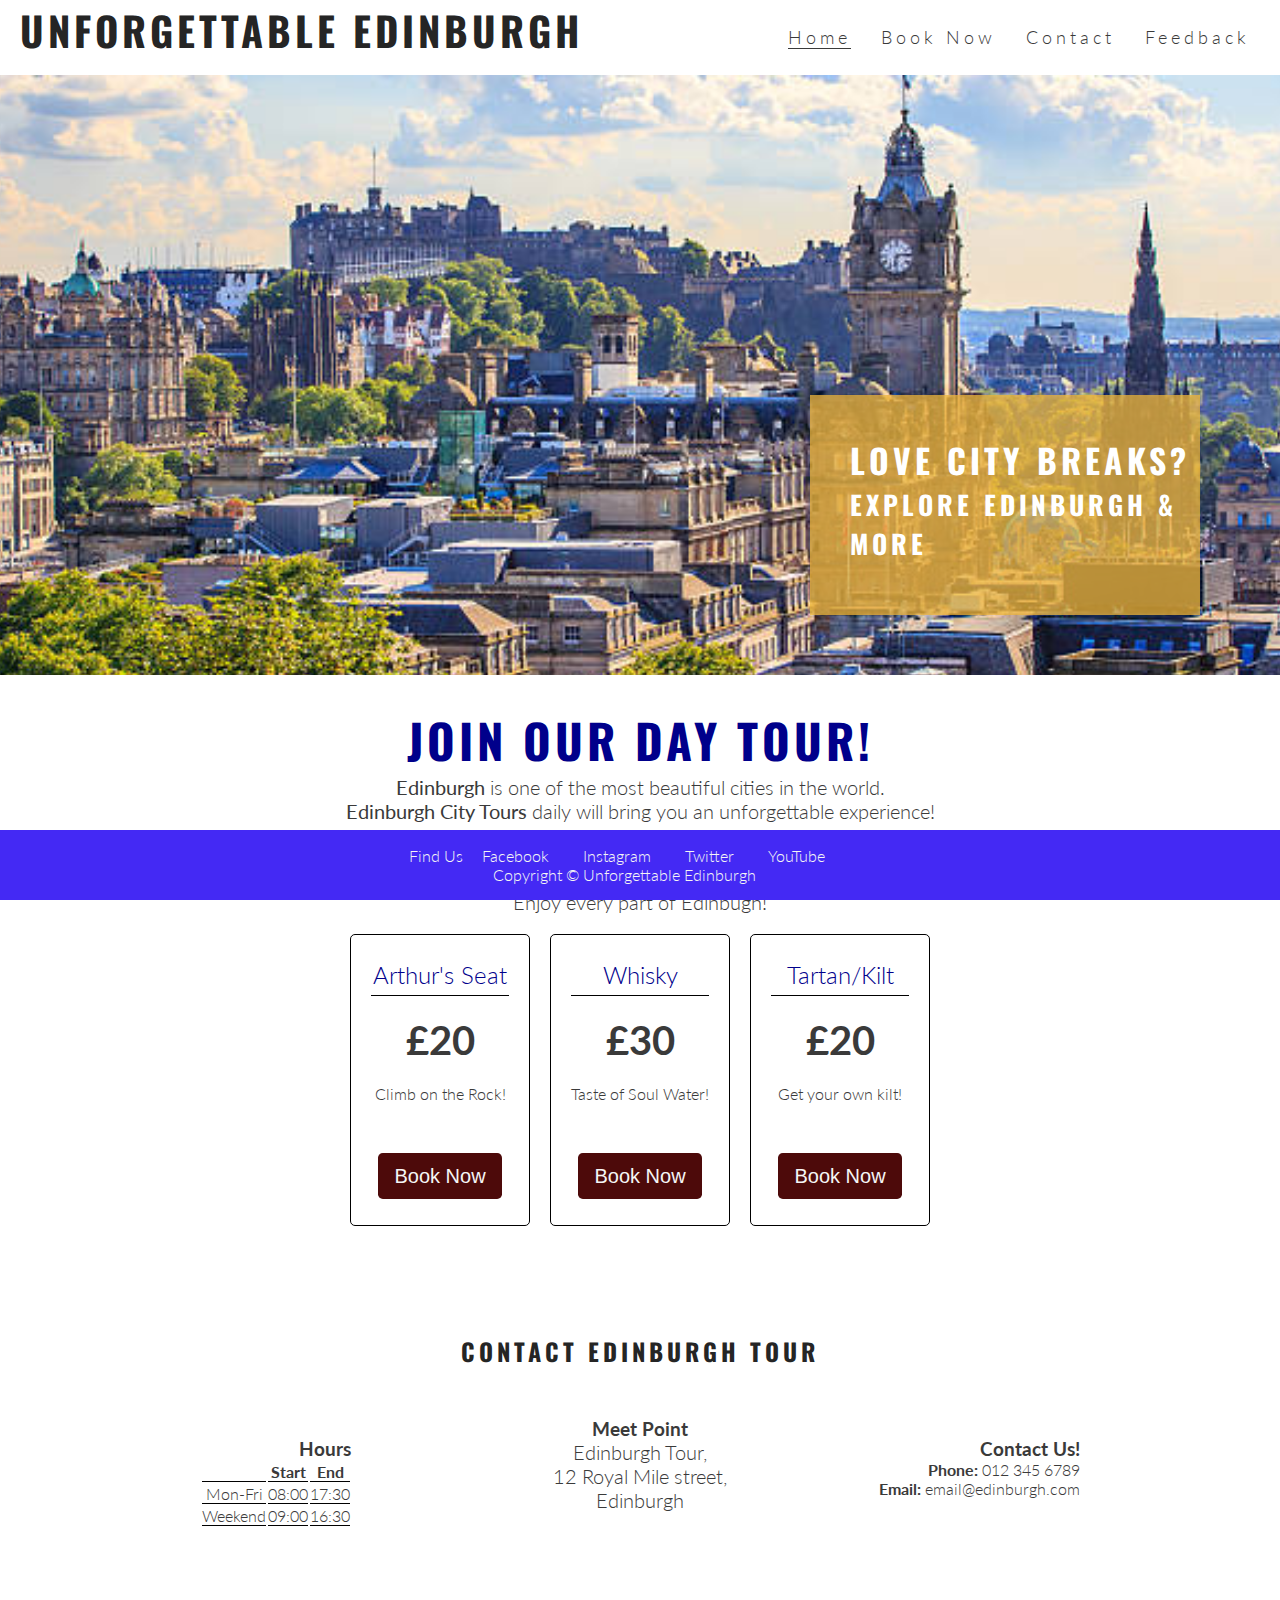
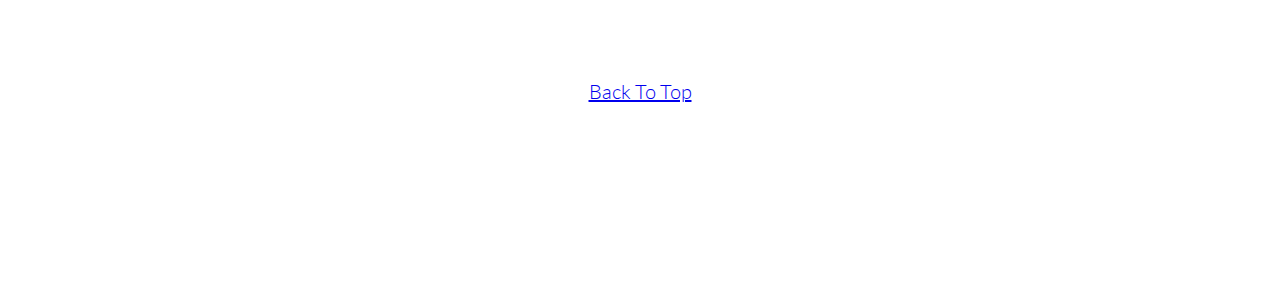
==== commit 6ecbe6ea: "updateing hours" ====
--- a/index.html
+++ b/index.html
@@ -124,7 +124,7 @@
                 </tr>
                 <tr>
                     <td>Weekend</td>
-                    <td>9:00</td>
+                    <td>09:00</td>
                     <td>16:30</td>
                 </tr>
             </table>
